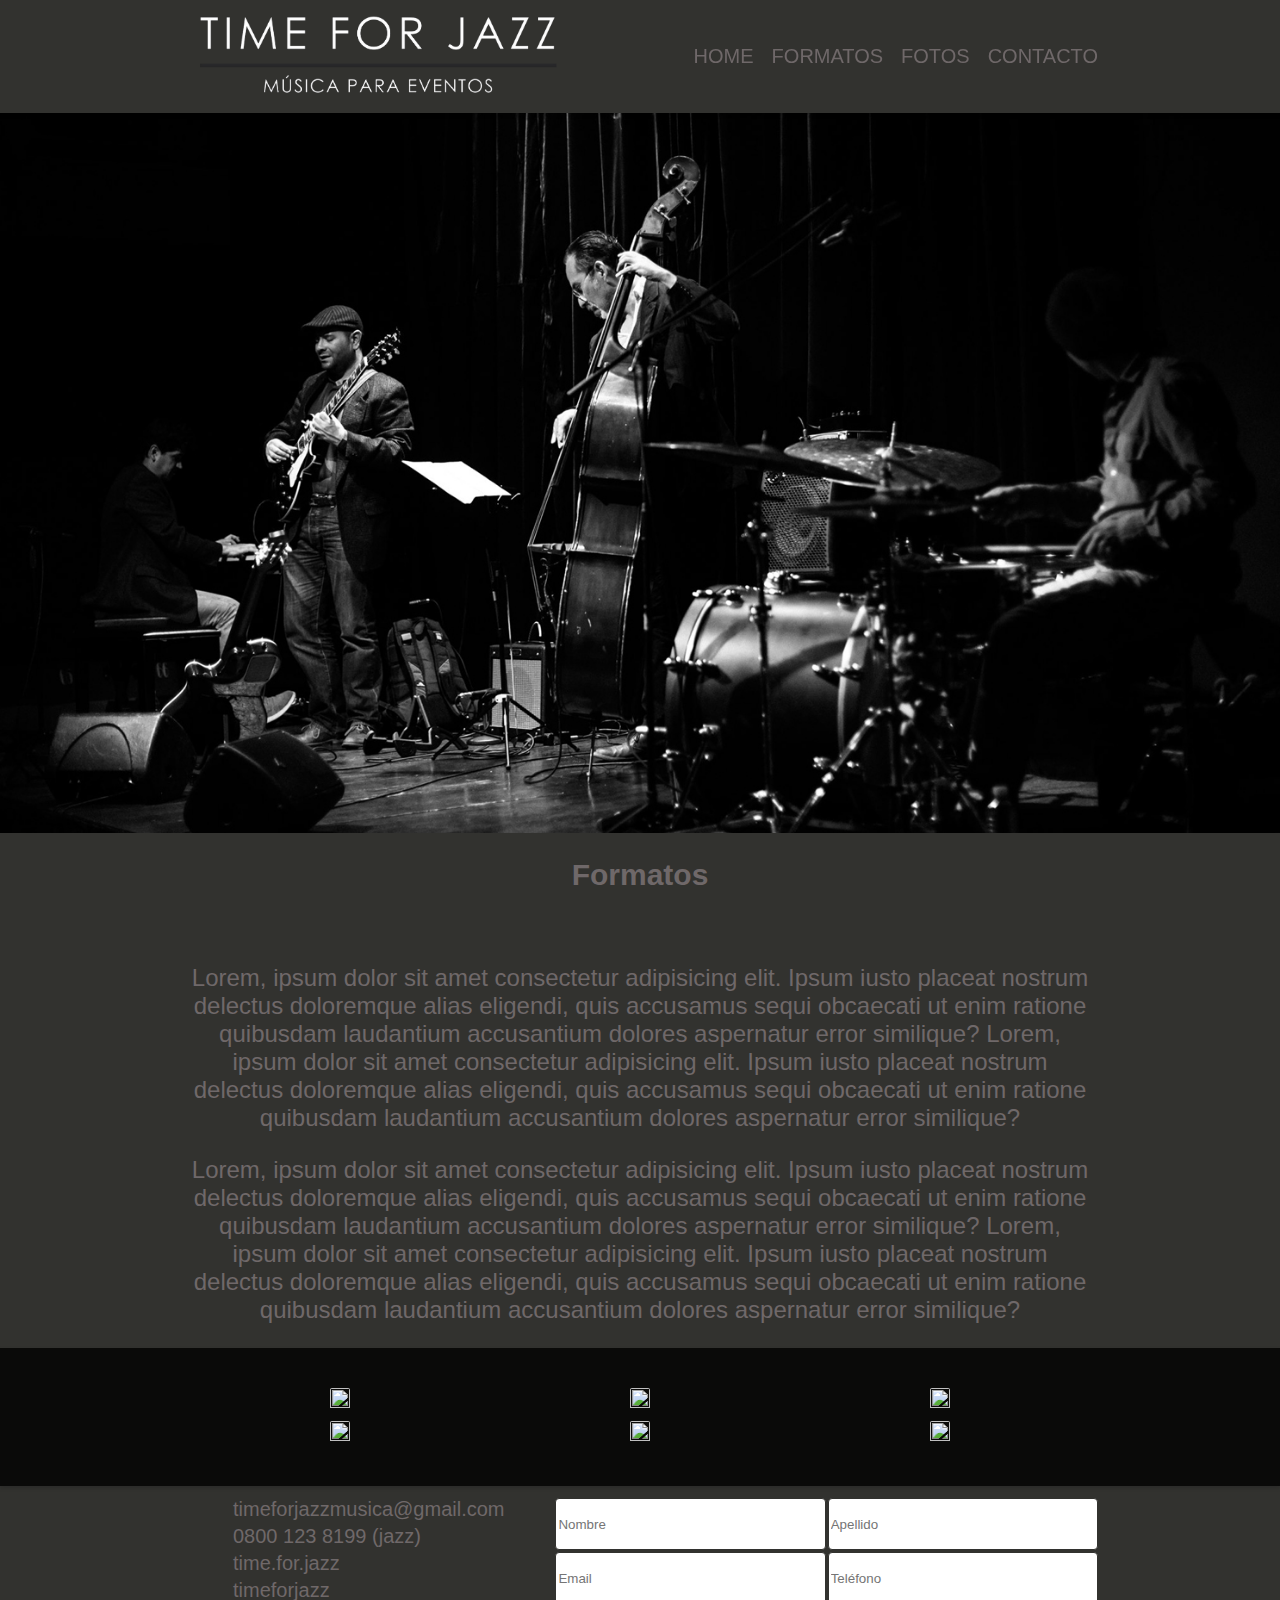
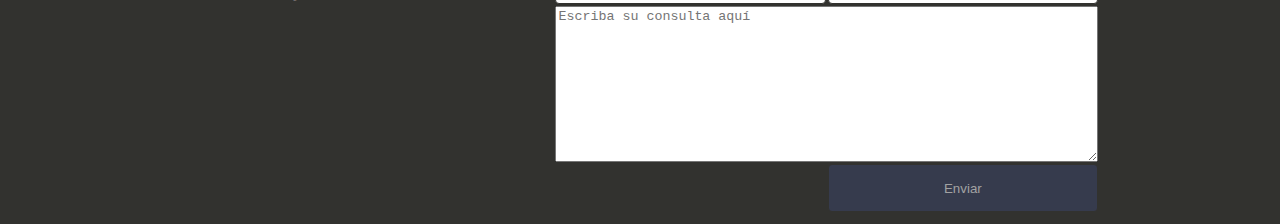
==== index.html @ ce22ddf4 "Update index.html" ====
<!DOCTYPE html>
<html lang="en">
<head>
  <meta charset="UTF-8">
  <meta http-equiv="X-UA-Compatible" content="IE=edge">
  <meta name="viewport" content="width=device-width, initial-scale=1.0">
  
  <title>TIME FOR JAZZ - Música para eventos, bodas, recepciones y más</title>

  <script src="https://kit.fontawesome.com/1f7d91b7bf.js" crossorigin="anonymous"></script>

  <style>
    @import url('https://fonts.googleapis.com/css2?family=Nunito:wght@300;500;600&display=swap');
  </style>

  <link rel="stylesheet" href="./styles.css">
</head>
<body>

  <header class="header" id="header">
    <div class="container row">
      <img src="./assets/images/logo.png" style="width:30vw" margin-right:58px>
        
      <nav>
        <ul class="header__nav">
          <li><a href="#home">HOME</a></li>
          <li><a href="#formatos">FORMATOS</a></li>
          <li><a href="#fotos">FOTOS</a></li>
          <li><a href="#contact">CONTACTO</a></li>
        </ul>
      </nav>
    </div>

  </header>
  
  <section class="home" id="home"></section>

  <section class="formatos" id="formatos">
    <div class="container">
      <h2>Formatos</h2>
  
      <img class="formatos-images" src="https://imagenes.elpais.com/resizer/k38aKYlRylWCzbfzXJ784MbnH0U=/980x0/arc-anglerfish-eu-central-1-prod-prisa.s3.amazonaws.com/public/TSZTMYBZVGEQY5VYIA3EOXPXQM.jpg" alt="" srcset="">
      
      <p>
        Lorem, ipsum dolor sit amet consectetur adipisicing elit. Ipsum iusto placeat nostrum delectus doloremque alias eligendi, quis accusamus sequi obcaecati ut enim ratione quibusdam laudantium accusantium dolores aspernatur error similique?
        Lorem, ipsum dolor sit amet consectetur adipisicing elit. Ipsum iusto placeat nostrum delectus doloremque alias eligendi, quis accusamus sequi obcaecati ut enim ratione quibusdam laudantium accusantium dolores aspernatur error similique?
      </p>
  
      <p>
        Lorem, ipsum dolor sit amet consectetur adipisicing elit. Ipsum iusto placeat nostrum delectus doloremque alias eligendi, quis accusamus sequi obcaecati ut enim ratione quibusdam laudantium accusantium dolores aspernatur error similique?
        Lorem, ipsum dolor sit amet consectetur adipisicing elit. Ipsum iusto placeat nostrum delectus doloremque alias eligendi, quis accusamus sequi obcaecati ut enim ratione quibusdam laudantium accusantium dolores aspernatur error similique?
      </p>
    </div>
  </section>
  
  <section class="fotos" id="fotos">
    <div class="container">
      <span class="prev-image"><i class="fa-solid fa-chevron-left"></i></span>
      <span class="next-image"><i class="fa-solid fa-chevron-right"></i></span>

      <div class="fotos-container">
        <div class="image-container gs_reveal gs_reveal_fromLeft">
          <img src="https://cloudfront-eu-central-1.images.arcpublishing.com/prisaradio/ALG7ZJ6G6ZL7BFBCOVHNVVYBGM.jpg" alt="" srcset="">
          <span class="close-image"><i class="fa-solid fa-xmark"></i></span>
        </div>
        <div class="image-container gs_reveal gs_reveal_fromLeft">
          <img src="https://universoabiertoblog.files.wordpress.com/2017/03/31.jpg" alt="" srcset="">
          <span class="close-image"><i class="fa-solid fa-xmark"></i></span>
        </div>
        <div class="image-container gs_reveal gs_reveal_fromRight">
          <img src="https://i0.wp.com/www.caravanjazz.es/wp-content/uploads/2021/09/maxresdefault.jpg" alt="" srcset="">
          <span class="close-image"><i class="fa-solid fa-xmark"></i></span>
        </div>
        <div class="image-container gs_reveal gs_reveal_fromLeft">
          <img src="https://hips.hearstapps.com/hmg-prod.s3.amazonaws.com/images/louis-armstrong-1651141819.png" alt="" srcset="">
          <span class="close-image"><i class="fa-solid fa-xmark"></i></span>
        </div>
        <div class="image-container gs_reveal gs_reveal_fromRight">
          <img src="https://cloudfront-eu-central-1.images.arcpublishing.com/prisaradio/ALG7ZJ6G6ZL7BFBCOVHNVVYBGM.jpg" alt="" srcset="">
          <span class="close-image"><i class="fa-solid fa-xmark"></i></span>
        </div>
        <div class="image-container gs_reveal gs_reveal_fromRight">
          <img src="https://universoabiertoblog.files.wordpress.com/2017/03/31.jpg" alt="" srcset="">
          <span class="close-image"><i class="fa-solid fa-xmark"></i></span>
        </div>
      </div>
    </div>
  </section>
  
  <footer id="contact">
    <div class="container footer">
      <div class="footer__social-container gs_reveal gs_reveal_fromLeft">
        <a target="_blank" href="mailto:timeforjazzmusica@gmail.com"><i class="fa-solid fa-envelope"></i> timeforjazzmusica@gmail.com</a>
        <a target="_blank" href="https://api.whatsapp.com/send/?phone=5491154906221&lang=es"><i class="fa-brands fa-whatsapp"></i> 0800 123 8199 (jazz)</a>
        <a target="_blank" href="https://www.instagram.com/time.for.jazz/"><i class="fa-brands fa-instagram"></i> time.for.jazz</a>
        <a target="_blank" href="https://www.youtube.com/channel/UC1ZS17c0DlqUjsXZK3K_bgA"><i class="fa-brands fa-youtube"></i> timeforjazz</a>
      </div>
  
      <div class="gs_reveal gs_reveal_fromRight" style="width: 100%;">
        <!-- Crear usuario en https://formspree.io/ y reemplazar form id -->
        <form class="contact-form" action="https://formspree.io/f/{form_id}" method="post">
          <input name="name" placeholder="Nombre" type="text">
          <input name="last-name" placeholder="Apellido" type="text">
          <input name="email" placeholder="Email" type="email">
          <input name="phone" placeholder="Teléfono" type="phone">
    
          <textarea name="message" placeholder="Escriba su consulta aquí" cols="30" rows="10"></textarea>
    
          <input class="contact-form__submit" type="submit" value="Enviar"/>
        </form>
      </div>
    </div>
  </footer>

  <script src="https://cdnjs.cloudflare.com/ajax/libs/gsap/3.10.4/gsap.min.js"></script>
  <script src="https://cdnjs.cloudflare.com/ajax/libs/gsap/3.10.4/ScrollTrigger.min.js"></script>
  <script type="text/javascript" src="./scripts.js"></script>
</body>
</html>
---- styles.css ----
:root {
  --main-dark-color: #32322f;
  --main-light-color: #6F6869;
  --main-lighter-color: #a2a2a2;
  --main-max-width-container: 916px;
}

/* Commons */
html {
  font-size: calc(15px + 0.390625vw);
  
  font-family: Century Gothic, CenturyGothic, AppleGothic, sans-serif;
  
  color: var(--main-light-color);
  
  scroll-behavior: smooth; 
}

body {
  background: var(--main-dark-color);
  margin: 0;
}

textarea:focus, input:focus{
  outline: none;
}

h1 {
  font-size: 24px;
}

.sticky {
  position: fixed;
  top: 0;
  width: 100%;
}

.title {
  margin: 0;
  color: var(--main-light-color);
}

.container {
  width: 100%;
  max-width: var(--main-max-width-container);
  margin: 0 auto;
}

.container > p {
  padding: 0 4px;
  font-size: larger;
}

.row {
  display: flex;
  justify-content: space-between;
  align-items: center;
  padding: 0 12px;
}

/* 
 * Header
 */
.header {
  display: flex;
  justify-content: space-around;
  align-items: center;
  
  padding: 8px 0;
  
  background: rgba(50, 50, 47, 0.8);
  box-shadow: 0 2px 4px rgba(0, 0, 0, 0.14);
  backdrop-filter: blur(7px);
  -webkit-backdrop-filter: blur(7px);

  z-index: 1;
}

.header__nav {
  display: flex;
  gap: 18px;
  list-style: none;
  padding: 0;
}

.header__nav > li > a {
  color: var(--main-light-color);
  font-size: 20px;
  font-weight: 500;
  text-decoration: none;
}

.header__nav > li:hover {
  text-decoration: underline;
}

@media screen and (max-width: 500px) {
  .header > .container.row{
    flex-direction: column;
  }
}

/* 
 * FIX SCROLL 
 */
 section#formatos {
  scroll-margin-top: 120px;
 }

 @media screen and (max-width: 500px) {
  section#formatos {
   scroll-margin-top: 140px;
  }
  section#fotos {
   scroll-margin-top: 120px;
  }
  footer#contact {
   scroll-margin-top: 120px;
  }
  
}
/* 
 * Home
 */
.home {
  background-image: url('./assets/images/cuarteto.jpeg');
  background-size: cover;
  background-position: center;
  background-repeat: no-repeat;

  width: 100%;
  height: 80vh;
}

/* 
 * Formatos
 */
.formatos {
  text-align: center;
  color: var(--main-light-color);
}

.formatos-images {
  max-width: var(--main-max-width-container);
  width: -webkit-fill-available;
}

/* 
 * Fotos
 */
.fotos {
  background: rgb(0 0 0 / 80%);
  padding: 28px 0;

  box-shadow: 0 2px 4px rgba(0, 0, 0, 0.14);
}

.fotos-container{
  margin: 0 auto;

  display: grid;
  grid-template-columns: repeat(auto-fit, minmax(250px, 1fr));

  gap: 8px;
  align-items: center;
  justify-items: center;
  margin: 12px;
}

.fotos-container .image-container img {
  width: 100%;
  aspect-ratio: 16 / 9;
  border-radius: 2px;
  transition: transform ease-in-out 200ms;
  cursor: pointer;
}

.close-image {
  color: var(--main-lighter-color);
  display: none;

  position: absolute;
  top: 5%;
  right: 5%;

  cursor: pointer;
}

.fotos-container > img:hover {
  transform: scale(1.01);
  cursor: pointer;
}

.full-image {
  position: fixed;

  width: 100%;
  height: 100%;

  background: rgba(0, 0, 0, 0.58);
  box-shadow: 0 4px 30px rgba(0, 0, 0, 0.1);
  backdrop-filter: blur(7px);
  -webkit-backdrop-filter: blur(7px);
  
  top: 0;
  left: 0;
  
  display: flex;
  justify-content: center;
  z-index: 1;
}

.full-image.image-container > img {
  align-self: center;
  width: 90%;
  max-width: 900px;
  border-radius: 4px;
  box-shadow: 0 4px 30px rgba(0, 0, 0, 0.1);
}

.full-image.image-container > .close-image {
  display: block;
}

.prev-image,
.next-image {
  display: none;
  color: #fff;
  position: fixed;
  align-items: flex-end;
  cursor: pointer;
  top: 50%;
  z-index: 3;
}

.prev-image {
  left: 2%;
}

.next-image {
  right: 2%;
}

/* 
 * Footer
 */
.footer {
  display: flex;
  justify-content: space-between;
}

@media screen and (max-width:720px) {
  .footer {
    flex-direction: column;
    gap: 20px;
  }
}

.footer__social-container {
  width: min(600px, 100%);
  margin: 0 auto;
  margin-right: 18px;
}

.footer__social-container > a {
  color: var(--main-light-color);
  display: grid;
  grid-template-columns: 43px 1fr;
  text-decoration: none;
  align-items: center;
  gap: 8px;
  margin-bottom: 4px;
}

.footer__social-container > a > i {
  width: 43px;
  text-align: center;
}

.footer__social-container > a > i:hover {
  transform: scale(1.2);
}

#contact {
  padding: 12px;
}

.contact-form {
  width: -webkit-fill-available;
  max-width: 600px;
  margin: 0 auto;

  display: grid;
  grid-template-columns: 1fr 1fr;
  gap: 2px;
}

.contact-form > input {
  height: 48px;
  border: .8px solid var(--main-dark-color);
  border-radius: 4px;
}

.contact-form > textarea {
  grid-column: 1 /  span 2
}

.contact-form__submit {
  grid-column: 2 / 3;
  background: #363B4D;
  color: var(--main-lighter-color);
}

@media screen and (max-width: 500px) {
  .contact-form {
    grid-template-columns: 1fr;
  }

  .contact-form > textarea {
    grid-column: 1
  }
  
  .contact-form__submit {
    grid-column: 1;
  }
}
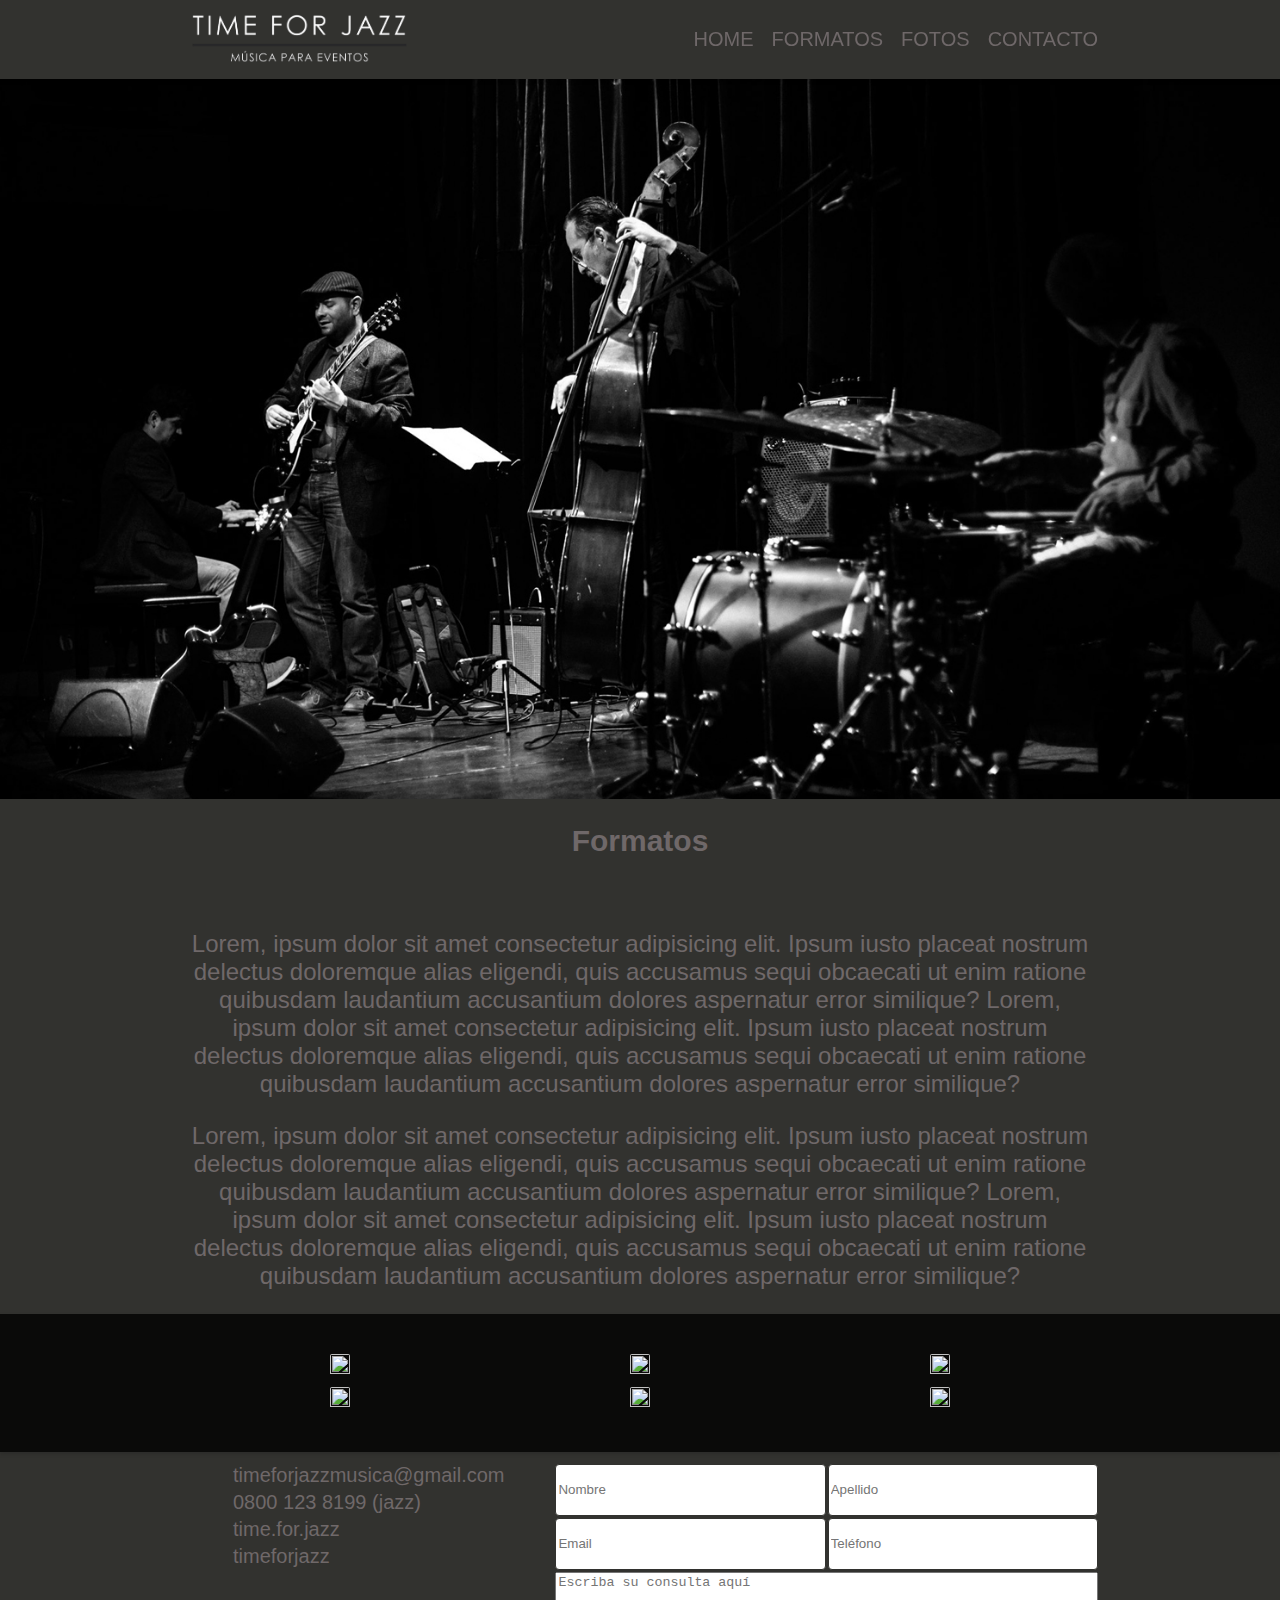
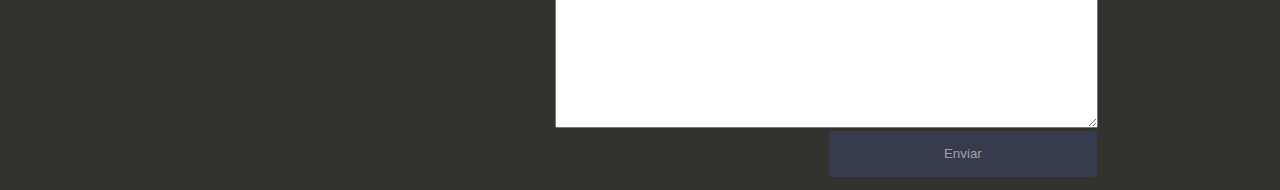
==== commit 1d629350: "test max width." ====
--- a/index.html
+++ b/index.html
@@ -19,7 +19,7 @@
 
   <header class="header" id="header">
     <div class="container row">
-      <img src="./assets/images/logo.png" style="width:30vw" margin-right:58px>
+      <img src="./assets/images/logo.png" style="width: 30vw; max-width: 230px;">
         
       <nav>
         <ul class="header__nav">
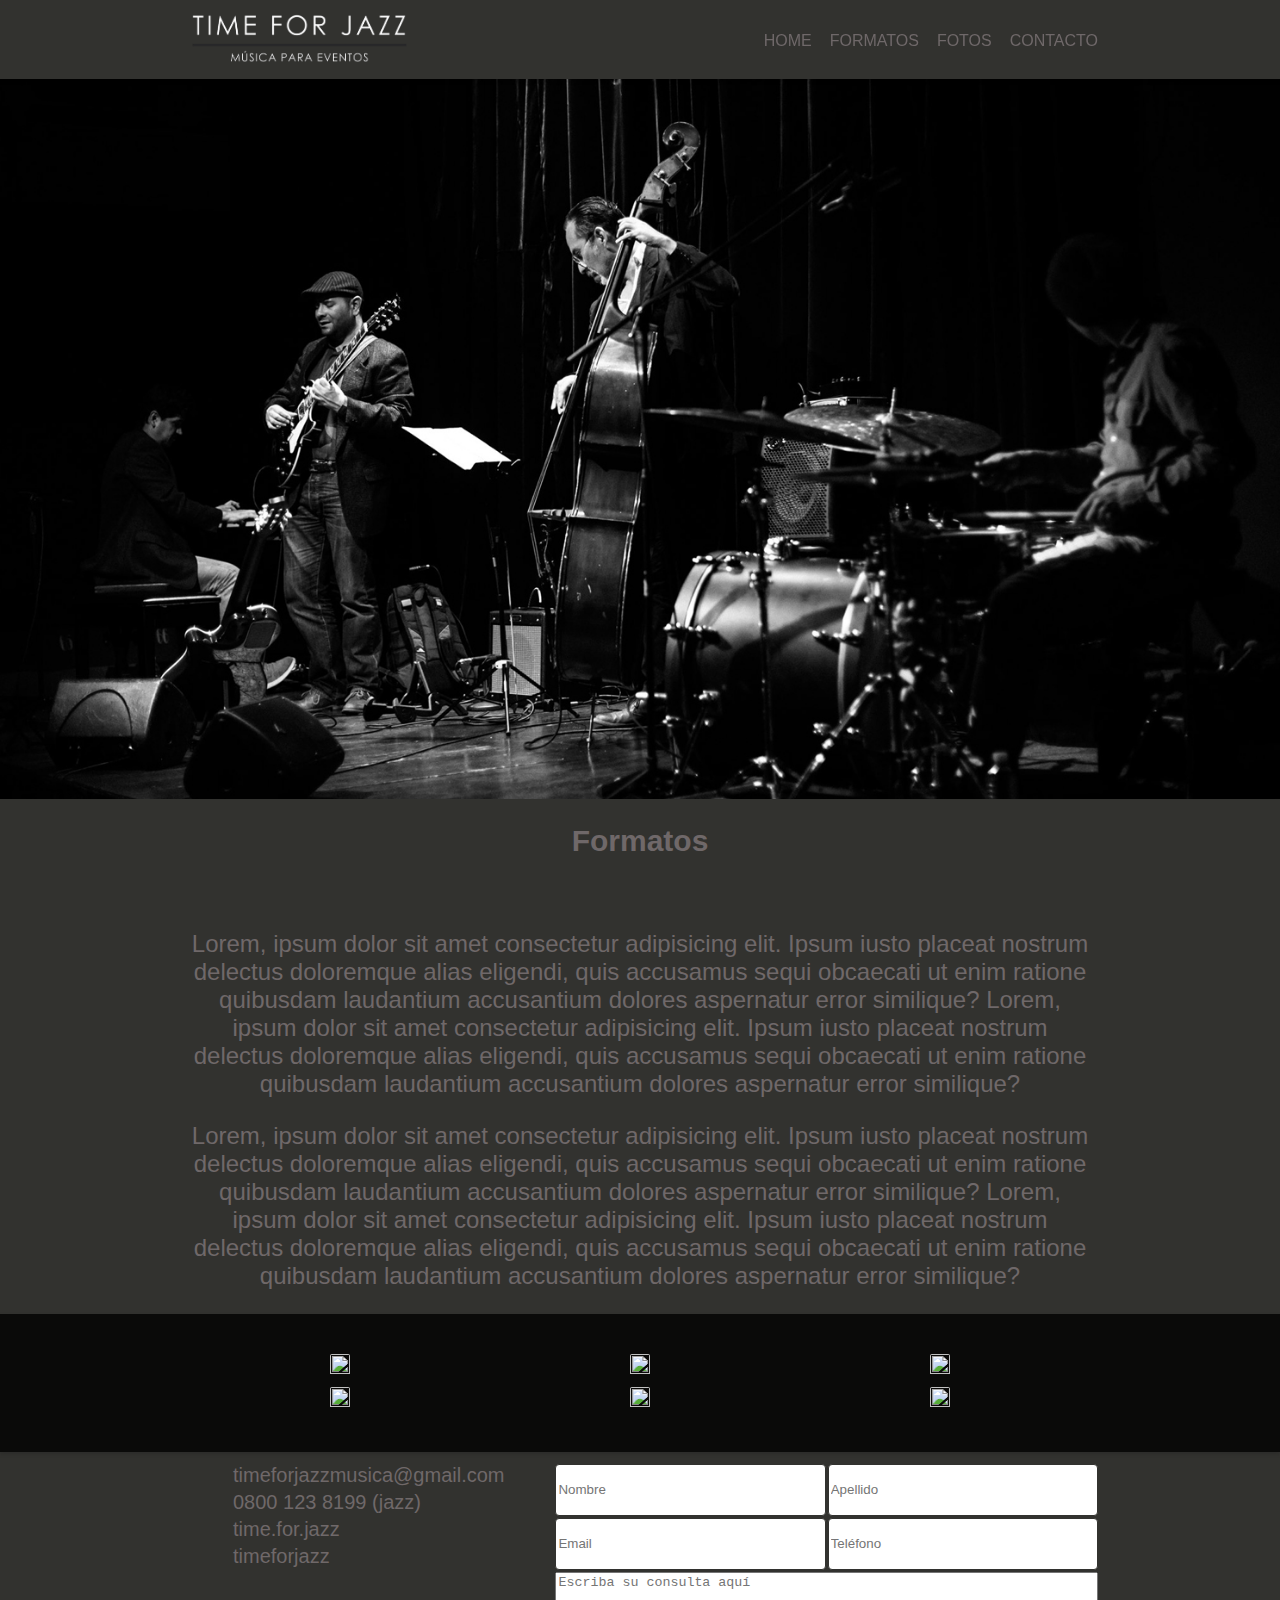
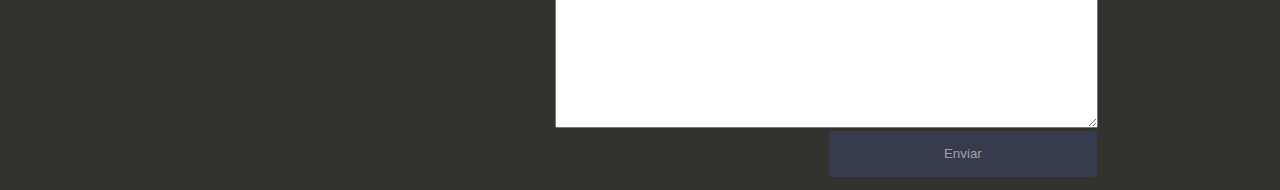
==== commit 74ebab22: "actualizamos estios del menu." ====
--- a/index.html
+++ b/index.html
@@ -19,7 +19,7 @@
 
   <header class="header" id="header">
     <div class="container row">
-      <img src="./assets/images/logo.png" style="width: 30vw; max-width: 230px;">
+      <img src="./assets/images/logo.png" style="width: 230px;">
         
       <nav>
         <ul class="header__nav">
--- a/styles.css
+++ b/styles.css
@@ -85,7 +85,7 @@
 
 .header__nav > li > a {
   color: var(--main-light-color);
-  font-size: 20px;
+  font-size: 16px;
   font-weight: 500;
   text-decoration: none;
 }
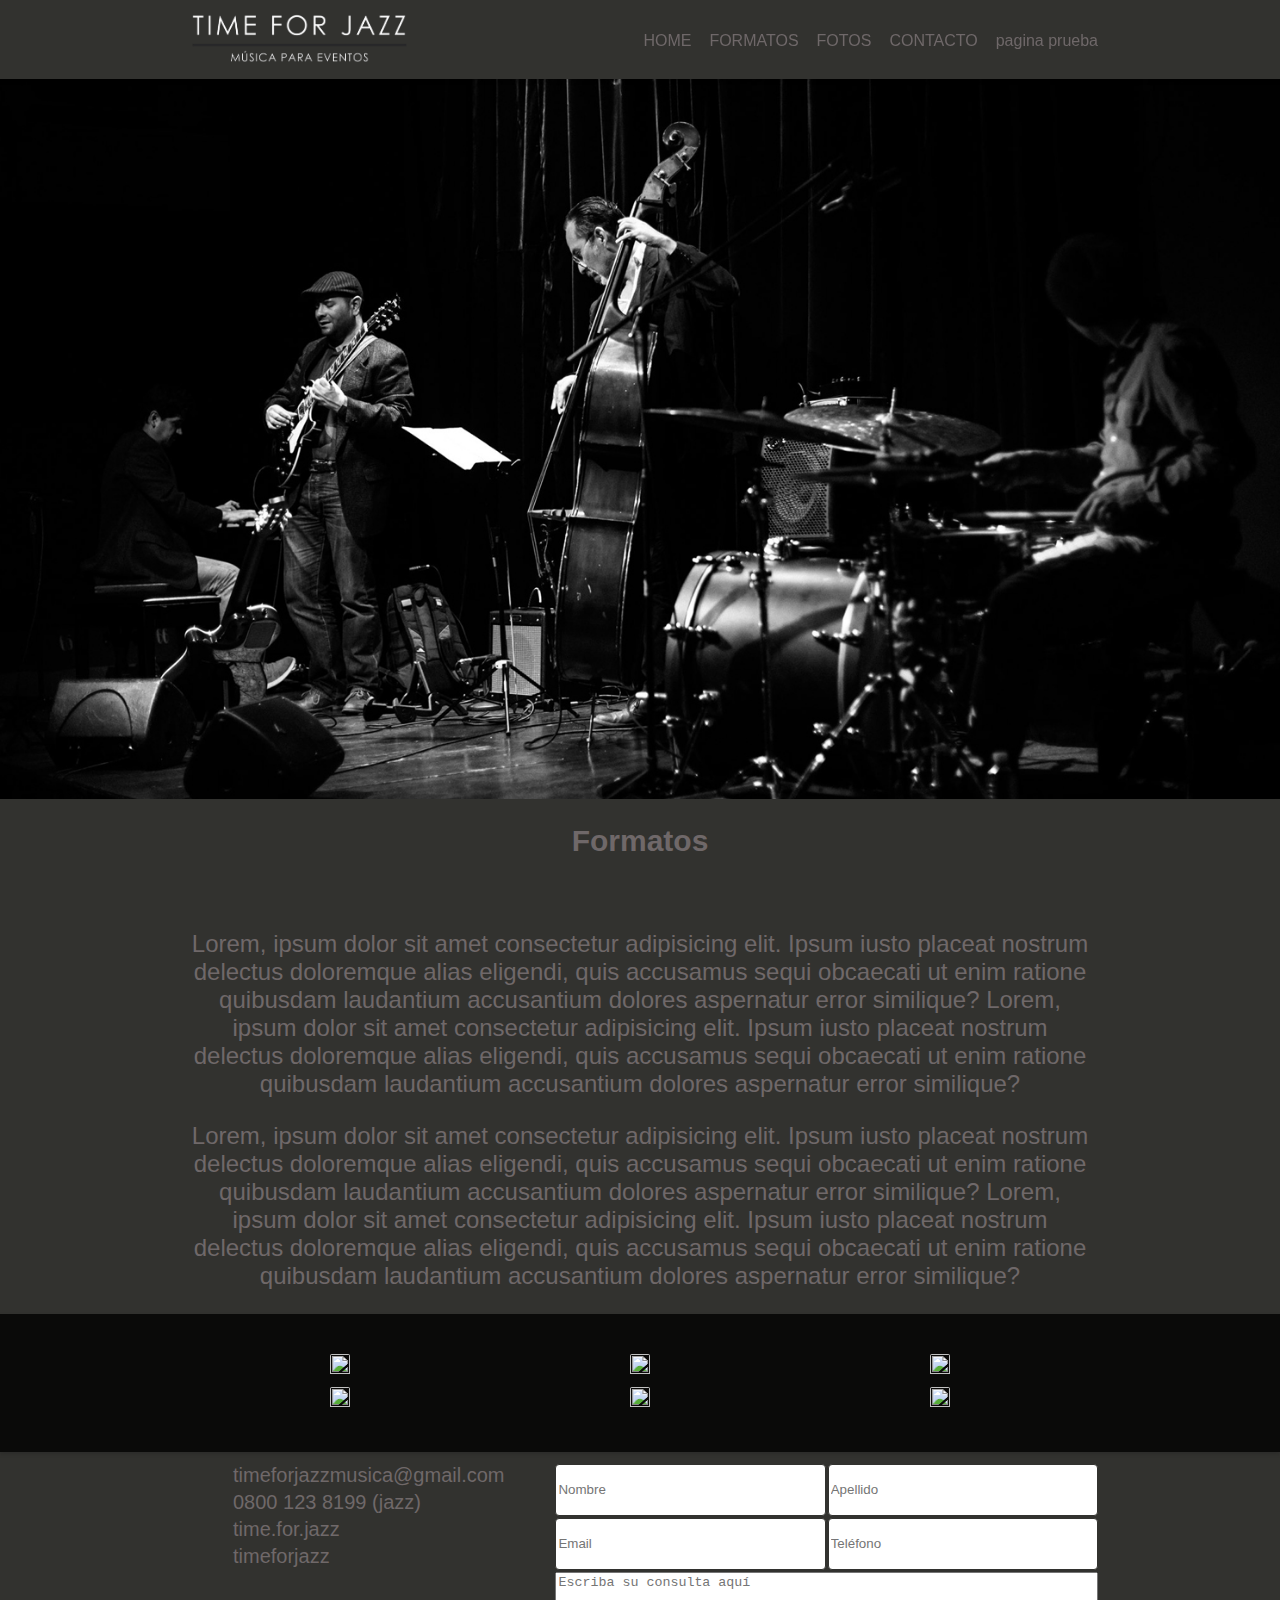
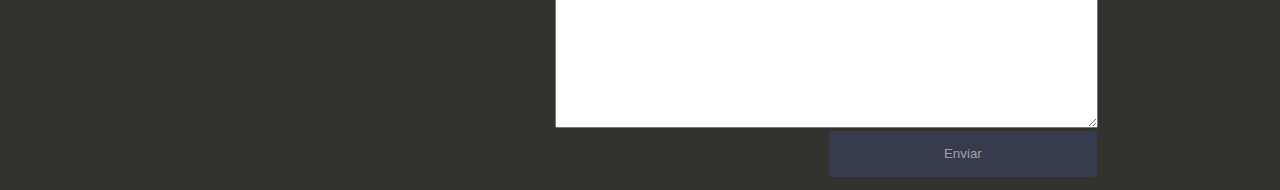
==== commit 32a938d9: "agregamos link prueba" ====
--- a/index.html
+++ b/index.html
@@ -27,6 +27,7 @@
           <li><a href="#formatos">FORMATOS</a></li>
           <li><a href="#fotos">FOTOS</a></li>
           <li><a href="#contact">CONTACTO</a></li>
+          <li><a href="./linkprueba.html">pagina prueba</a></li>
         </ul>
       </nav>
     </div>
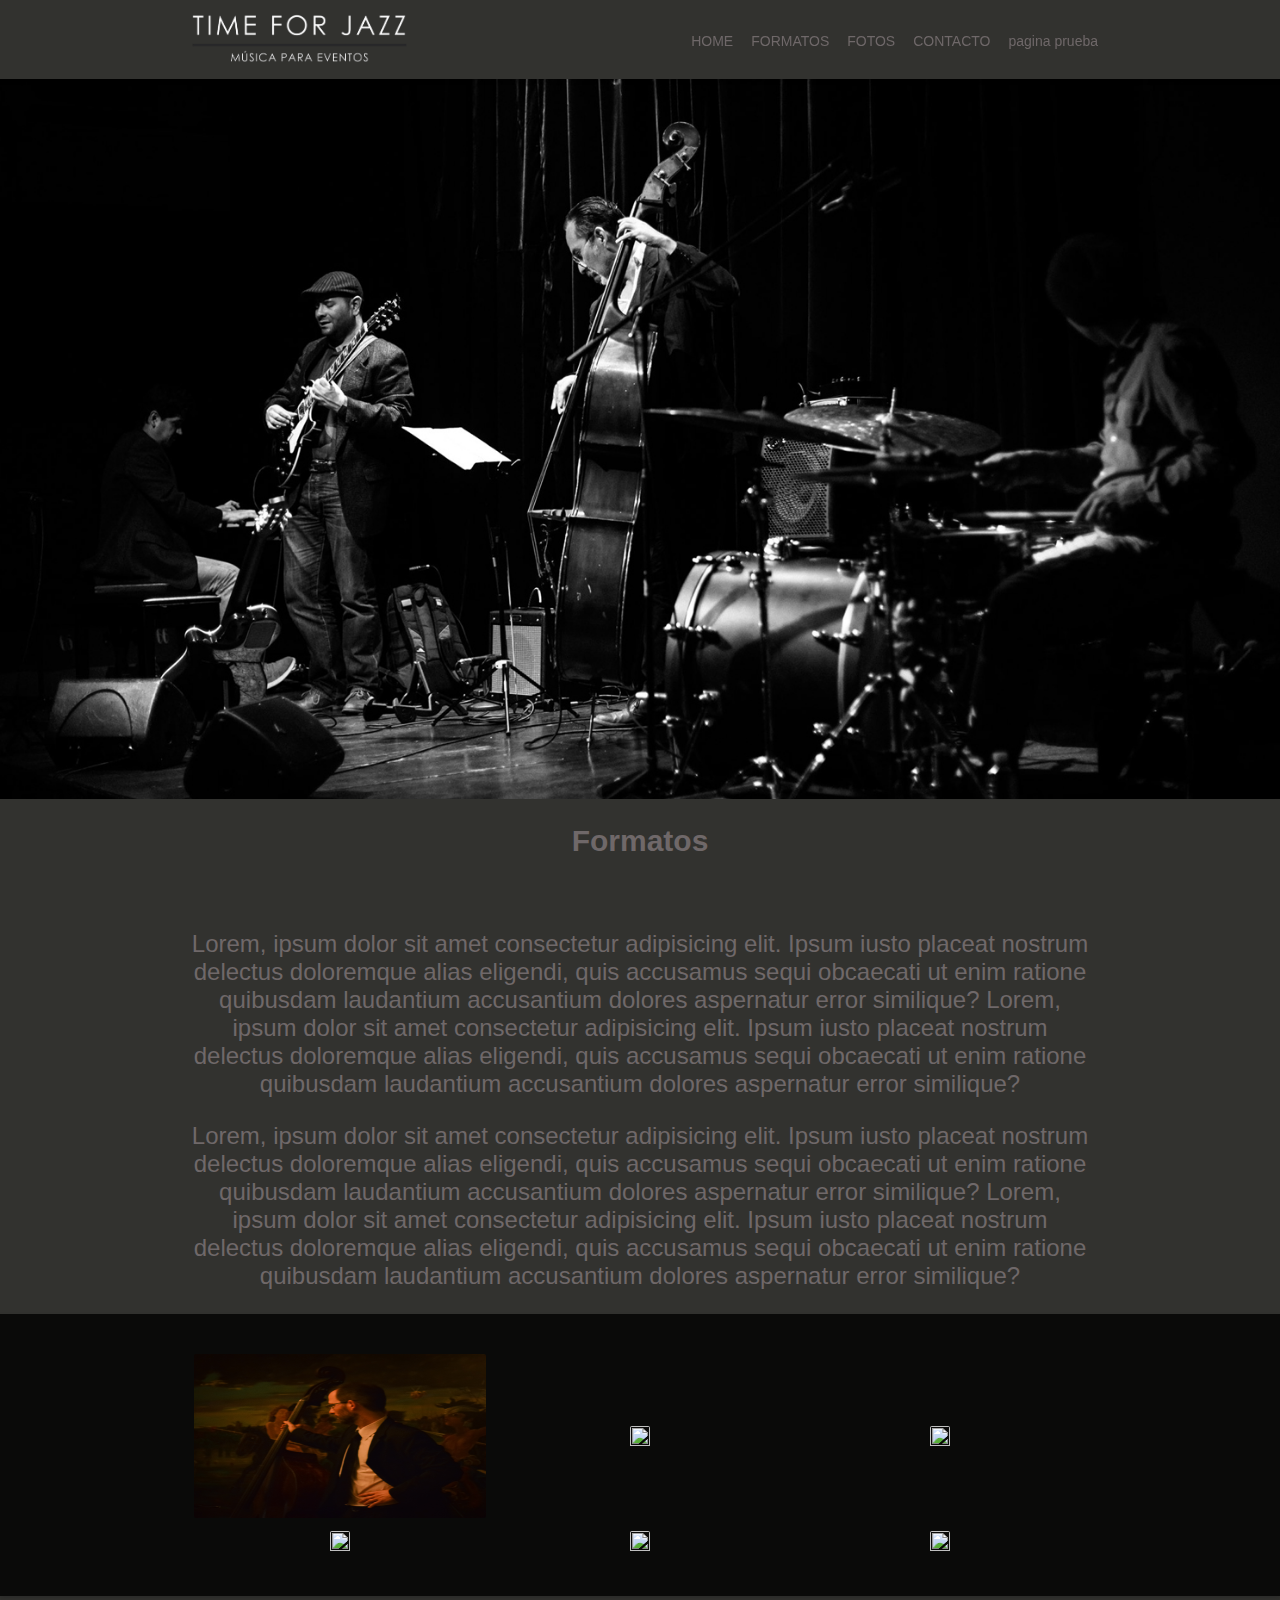
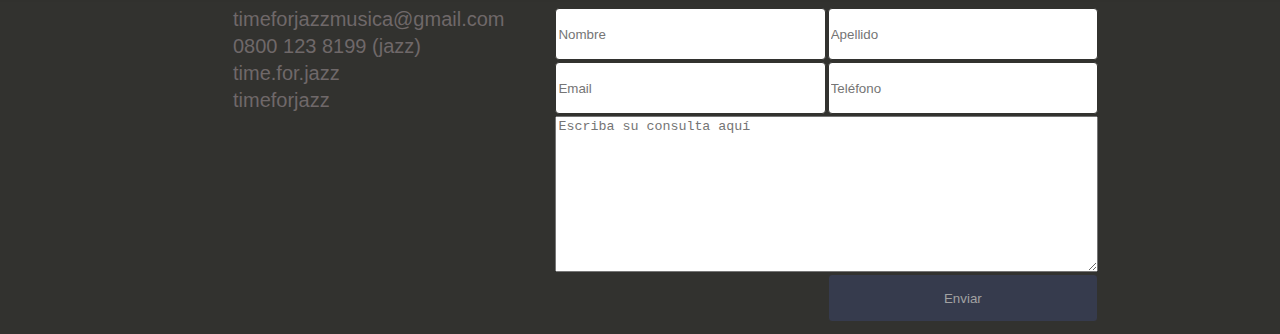
==== commit 254f92cb: "Update index.html" ====
--- a/index.html
+++ b/index.html
@@ -61,7 +61,7 @@
 
       <div class="fotos-container">
         <div class="image-container gs_reveal gs_reveal_fromLeft">
-          <img src="https://cloudfront-eu-central-1.images.arcpublishing.com/prisaradio/ALG7ZJ6G6ZL7BFBCOVHNVVYBGM.jpg" alt="" srcset="">
+          <img src="./assets/images/DSC_0197.jpg" alt="" srcset="">
           <span class="close-image"><i class="fa-solid fa-xmark"></i></span>
         </div>
         <div class="image-container gs_reveal gs_reveal_fromLeft">
--- a/styles.css
+++ b/styles.css
@@ -85,7 +85,7 @@
 
 .header__nav > li > a {
   color: var(--main-light-color);
-  font-size: 16px;
+  font-size: 14px;
   font-weight: 500;
   text-decoration: none;
 }
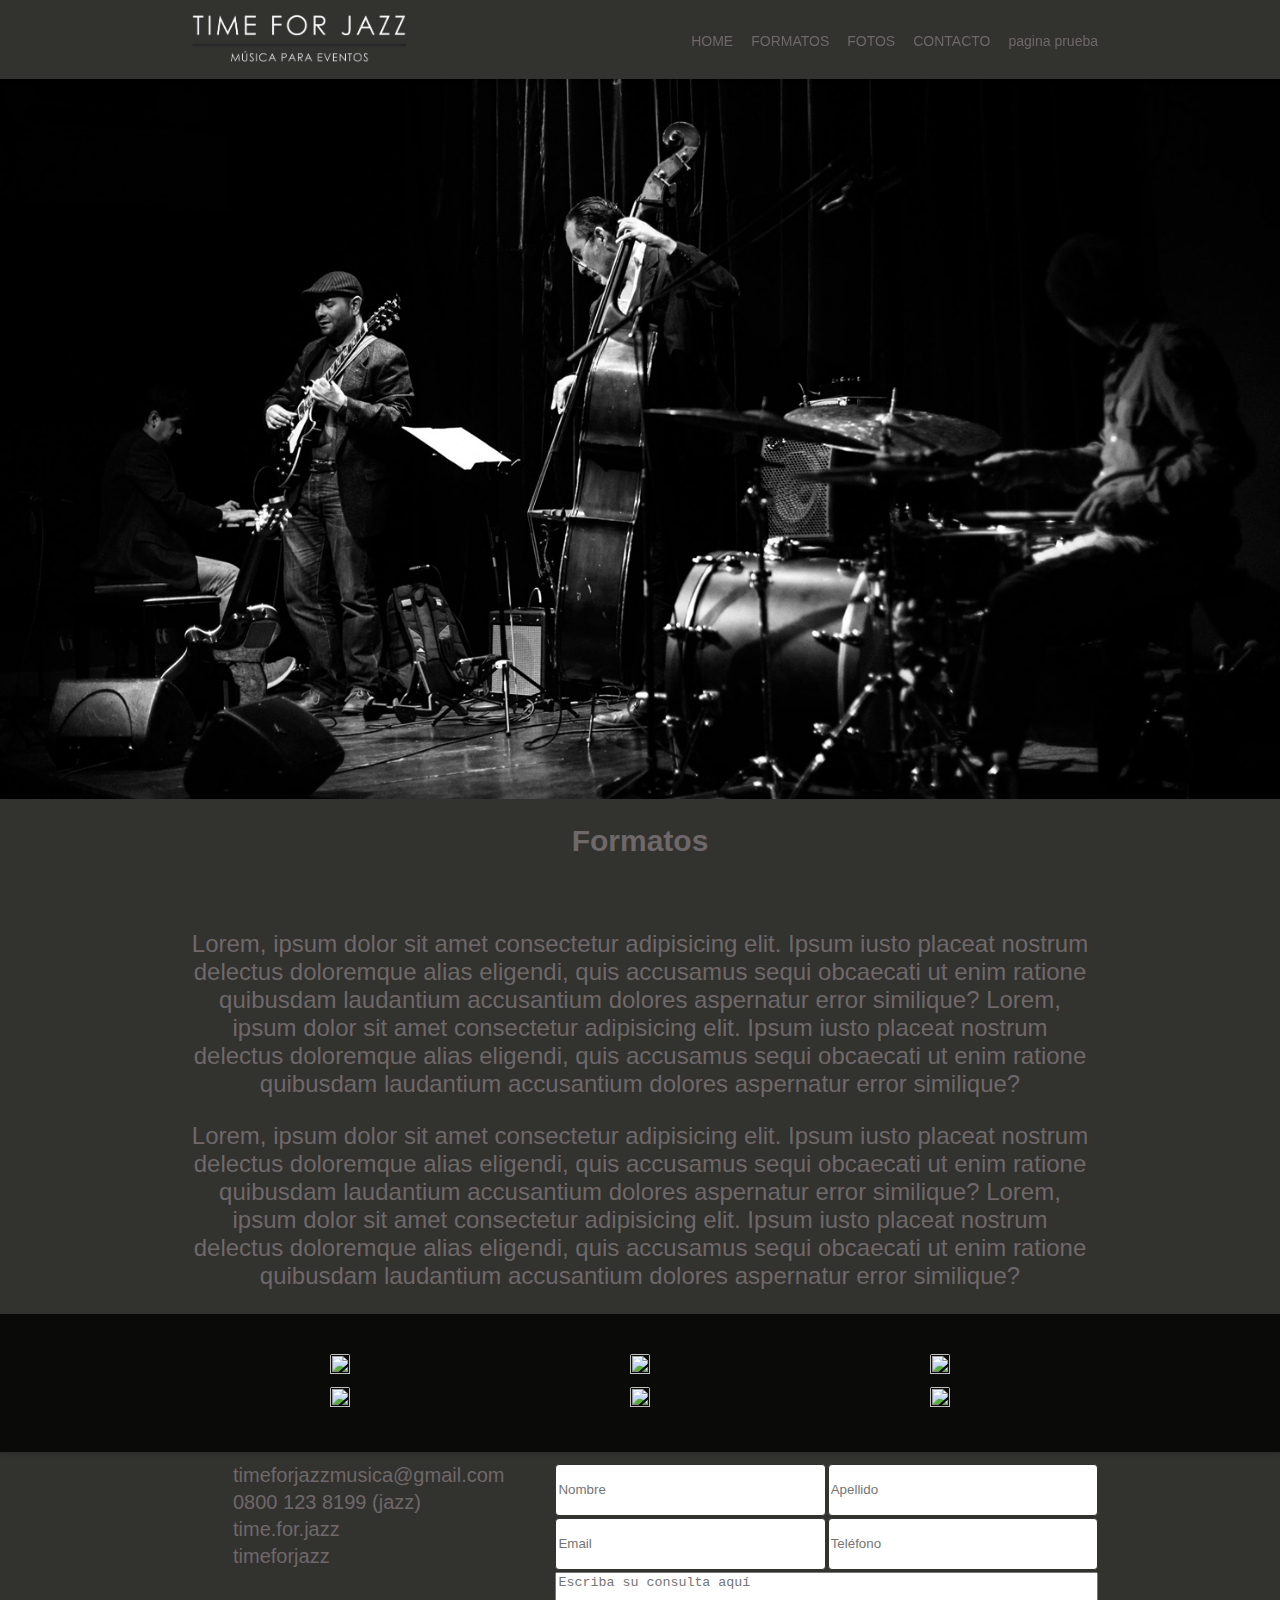
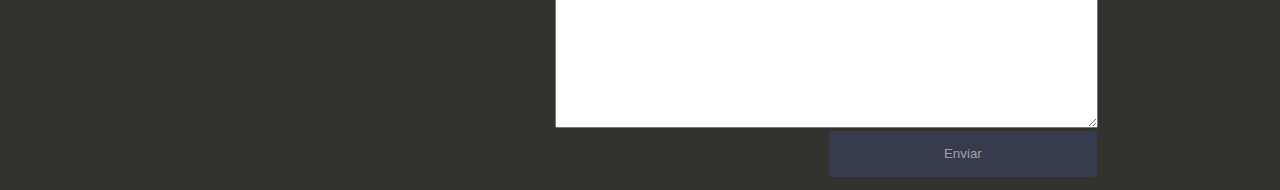
==== commit 4cf88046: "Update index.html" ====
--- a/index.html
+++ b/index.html
@@ -61,7 +61,7 @@
 
       <div class="fotos-container">
         <div class="image-container gs_reveal gs_reveal_fromLeft">
-          <img src="./assets/images/DSC_0197.jpg" alt="" srcset="">
+          <img src="./assets/images/DSC_0239-2.jpg" alt="" srcset="">
           <span class="close-image"><i class="fa-solid fa-xmark"></i></span>
         </div>
         <div class="image-container gs_reveal gs_reveal_fromLeft">
